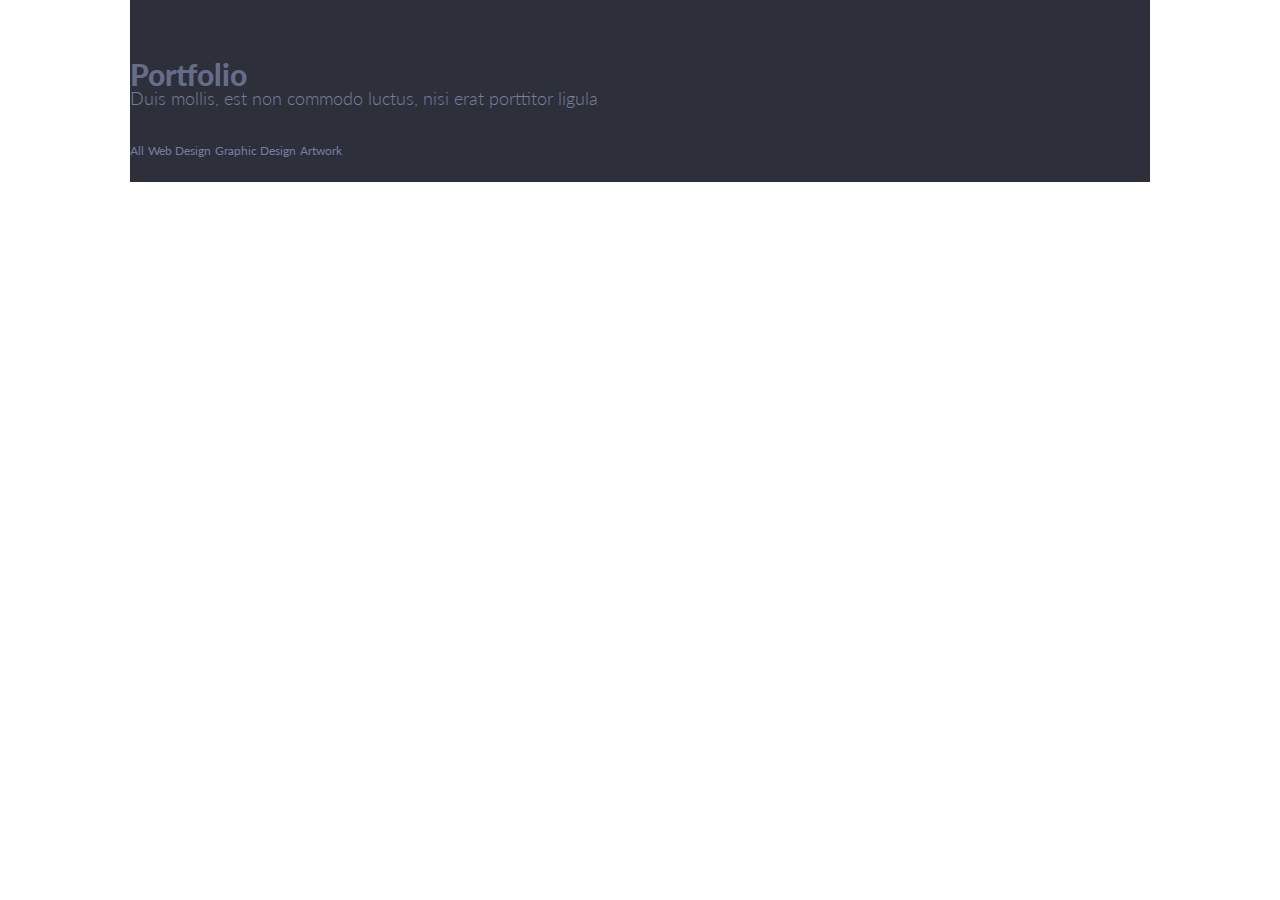
==== singolo2.html @ 3a01c1ca "init: start singolo2-task" ====
<!DOCTYPE html>
<html lang="en">
<head>
    <meta charset="UTF-8">
    <meta name="viewport" content="width=device-width, initial-scale=1.0">
    <link href="https://fonts.googleapis.com/css?family=Lato:300,400,700,900&display=swap" rel="stylesheet">
    <link rel="stylesheet" href="singolo2.css">
    <title>Singolo2</title>
</head>
<body>
    <header class="container">
        <h1>Portfolio</h1>
        <p>Duis mollis, est non commodo luctus, nisi erat porttitor ligula</p>
        <nav>
            
                <li>All</li>
                <li>Web Design</li>
                <li>Graphic Design</li>
                <li>Artwork</li>
            
        </nav>
    </header>
    <section></section>
    <section></section>
    
</body>
</html>
---- singolo2.css ----
*{
    padding: 0;
    margin: 0;
    box-sizing: border-box;
}

header {
    background-color: #2d303a;
    padding: 65px 0 20px 0;
}
h1 {
    font-size: 30px;
    line-height: 18px;
    color: #666d89;
    font-family: "Lato";
    font-weight: 900;
    text-align: left;
}

header p {
    width: 940px;
    height: 57px;
    font-size: 18px;
    line-height: 30px;
    color: #767e9e;
    font-family: "Lato";
    font-weight: 300;
    text-align: left;
}

header li {
    list-style: none;
    display: inline-block;
    text-align: justify;
    font-size: 12px;
    line-height: 22px;
    color: #767e9e;
    font-family: "Lato";
    font-weight: 400;
    text-align: left;
    /*width: 57px;
    height: 22px;
    border-radius: 5px;
    background-color: #0f0f0f;
    border: 1px solid #666d89;*/
    }

    .container {
        width: 1020px;
        margin: 0 auto;

    }
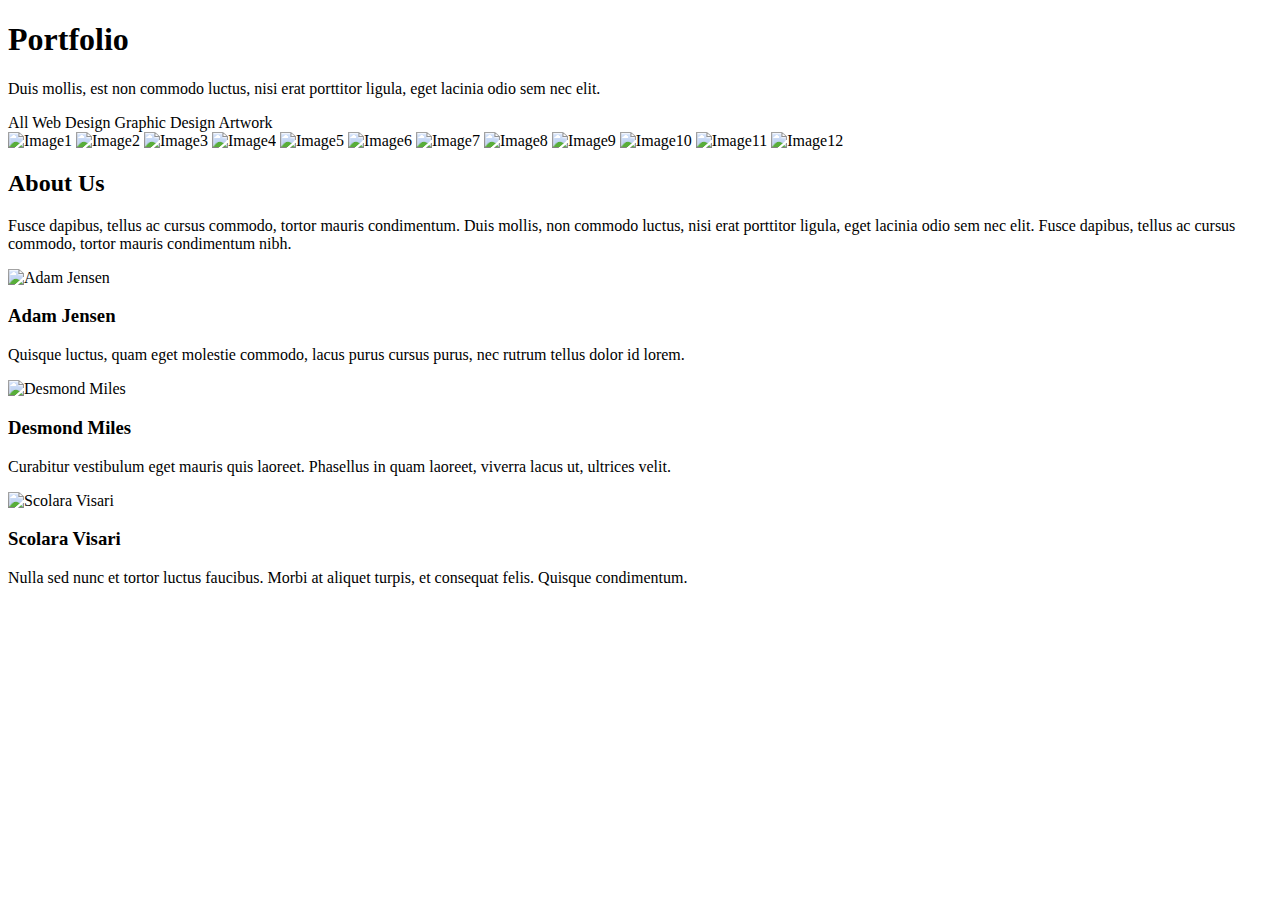
==== commit 1b6c4b71: "feat: add html-file with singolo2 task" ====
--- a/singolo2.html
+++ b/singolo2.html
@@ -5,22 +5,87 @@
     <meta name="viewport" content="width=device-width, initial-scale=1.0">
     <link href="https://fonts.googleapis.com/css?family=Lato:300,400,700,900&display=swap" rel="stylesheet">
     <link rel="stylesheet" href="singolo2.css">
+    <link rel="stylesheet" href="css/all.min.css">
     <title>Singolo2</title>
 </head>
 <body>
-    <header class="container">
-        <h1>Portfolio</h1>
-        <p>Duis mollis, est non commodo luctus, nisi erat porttitor ligula</p>
-        <nav>
+    <section class="container">
+        <div class="portfolio wrapper">
+            <h1>Portfolio</h1>
+            <p>Duis mollis, est non commodo luctus, nisi erat porttitor ligula, eget lacinia odio sem nec elit.</p>
+            <nav>
+                
+                    <a>All</a>
+                    <a>Web Design</a>
+                    <a>Graphic Design</a>
+                    <a>Artwork</a>
+                
+            </nav>
+            <div class="images">
+                <img src="assets/Image1.png" alt="Image1">
+                <img src="assets/Image2.png" alt="Image2">
+                <img src="assets/Image3.png" alt="Image3">
+                <img src="assets/Image4.png" alt="Image4">
+                <img src="assets/Image5.png" alt="Image5">
+                <img src="assets/Image6.png" alt="Image6">
+                <img src="assets/Image7.png" alt="Image7">
+                <img src="assets/Image8.png" alt="Image8">
+                <img src="assets/Image9.png" alt="Image9">
+                <img src="assets/Image10.png" alt="Image10">
+                <img src="assets/Image11.png" alt="Image11">
+                <img src="assets/Image12.png" alt="Image12">
+       
+            </div>
+        </div>
+    </section>
+
+
+    <section class="container1">
+        <div class="about wrapper">
+            <h2>About Us</h2>
+            <p>Fusce dapibus, tellus ac cursus commodo, tortor mauris condimentum. Duis mollis, non commodo luctus, nisi erat porttitor ligula, eget lacinia odio sem nec elit. Fusce dapibus, tellus ac cursus commodo, tortor mauris condimentum nibh.</p>
             
-                <li>All</li>
-                <li>Web Design</li>
-                <li>Graphic Design</li>
-                <li>Artwork</li>
-            
-        </nav>
-    </header>
-    <section></section>
+            <div class="photos">
+                <div class="sectionfirst">
+                    <img src="assets/photo1.png" alt="Adam Jensen">
+                    <h3>Adam Jensen</h3>
+                    <p>Quisque luctus, quam eget molestie commodo, lacus purus cursus purus, nec rutrum tellus dolor id lorem.</p>
+                    <div class="icons">
+                        <i class="fab fa-facebook-f"></i>
+                        <i class="fab fa-twitter"></i>
+                        <i class="fab fa-twitter"></i>
+                        <i class="fab fa-linkedin-in"></i>
+                    </div>
+                </div>
+
+                <div class="sectionsecond">
+                    <img src="assets/photo2.png" alt="Desmond Miles">
+                    <h3>Desmond Miles</h3>
+                    <p>Curabitur vestibulum eget mauris quis laoreet. Phasellus in quam laoreet, viverra lacus ut, ultrices velit.</p>
+                    <div class="icons">
+                        <i class="fab fa-facebook-f"></i>
+                        <i class="fab fa-twitter"></i>
+                        <i class="fab fa-twitter"></i>
+                        <i class="fab fa-linkedin-in"></i>
+                    </div>
+                </div>
+
+                <div class="sectionthird">
+                    <img src="assets/photo3.png" alt="Scolara Visari">
+                    <h3>Scolara Visari</h3>
+                    <p>Nulla sed nunc et tortor luctus faucibus. Morbi at aliquet turpis, et consequat felis. Quisque condimentum.</p>
+                    <div class="icons">
+                        <i class="fab fa-facebook-f"></i>
+                        <i class="fab fa-twitter"></i>
+                        <i class="fab fa-twitter"></i>
+                        <i class="fab fa-linkedin-in"></i>
+                    </div>
+                </div>
+            </div>
+
+        </div>
+
+    </section>
     <section></section>
     
 </body>
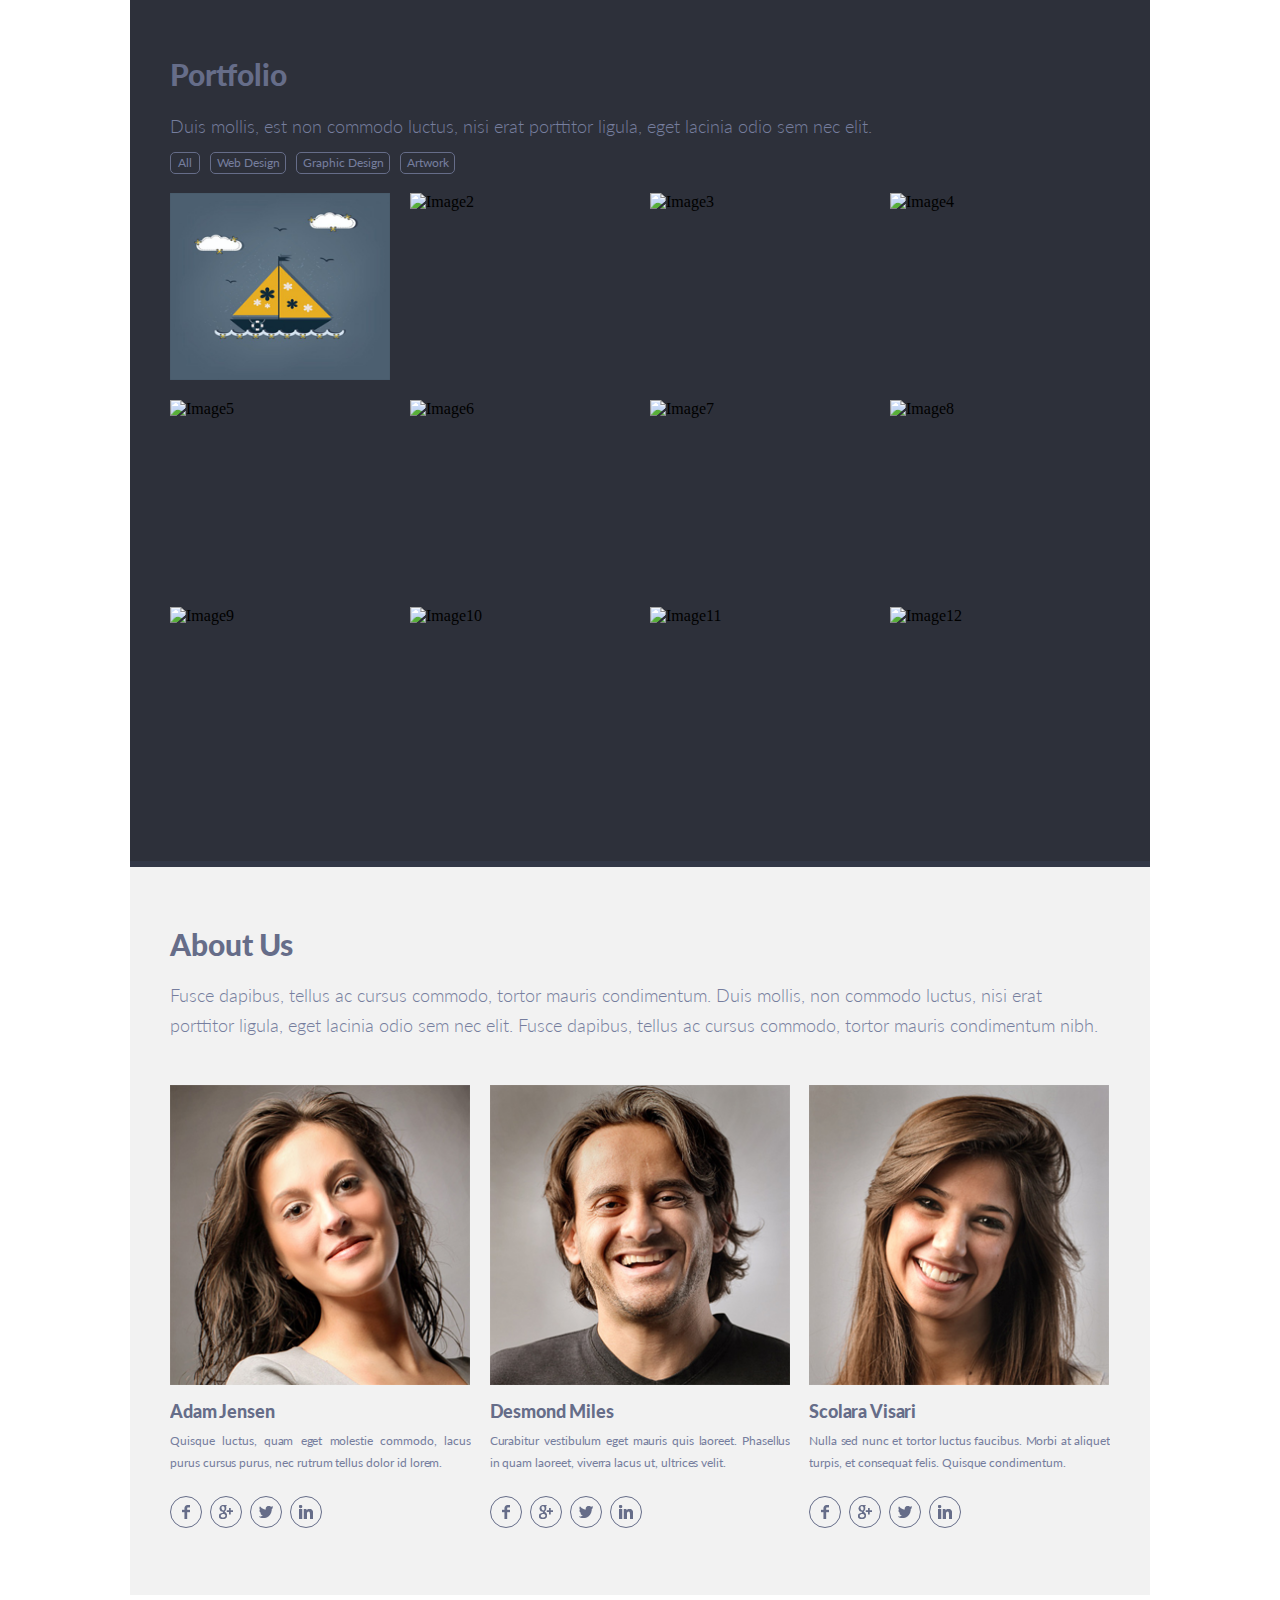
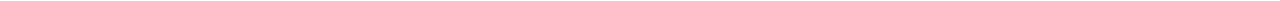
==== commit e003fb02: "fix: adjust social links" ====
--- a/singolo2.html
+++ b/singolo2.html
@@ -51,10 +51,12 @@
                     <h3>Adam Jensen</h3>
                     <p>Quisque luctus, quam eget molestie commodo, lacus purus cursus purus, nec rutrum tellus dolor id lorem.</p>
                     <div class="icons">
-                        <i class="fab fa-facebook-f"></i>
-                        <i class="fab fa-twitter"></i>
-                        <i class="fab fa-twitter"></i>
-                        <i class="fab fa-linkedin-in"></i>
+                        
+                        <div class="social facebook"><a href="#"></a></div>
+                        <div class="social google"><a href="#"></a></div>
+                        <div class="social twitter"><a href="#"></a></div>
+                        <div class="social linkedin"><a href="#"></a></div>
+                        
                     </div>
                 </div>
 
@@ -62,11 +64,12 @@
                     <img src="assets/photo2.png" alt="Desmond Miles">
                     <h3>Desmond Miles</h3>
                     <p>Curabitur vestibulum eget mauris quis laoreet. Phasellus in quam laoreet, viverra lacus ut, ultrices velit.</p>
-                    <div class="icons">
-                        <i class="fab fa-facebook-f"></i>
-                        <i class="fab fa-twitter"></i>
-                        <i class="fab fa-twitter"></i>
-                        <i class="fab fa-linkedin-in"></i>
+                    <div class="icons">                        
+                        <div class="social facebook"><a href="#"></a></div>
+                        <div class="social google"><a href="#"></a></div>
+                        <div class="social twitter"><a href="#"></a></div>
+                        <div class="social linkedin"><a href="#"></a></div>
+                        
                     </div>
                 </div>
 
@@ -75,10 +78,12 @@
                     <h3>Scolara Visari</h3>
                     <p>Nulla sed nunc et tortor luctus faucibus. Morbi at aliquet turpis, et consequat felis. Quisque condimentum.</p>
                     <div class="icons">
-                        <i class="fab fa-facebook-f"></i>
-                        <i class="fab fa-twitter"></i>
-                        <i class="fab fa-twitter"></i>
-                        <i class="fab fa-linkedin-in"></i>
+                        
+                        <div class="social facebook"><a href="#"></a></div>
+                        <div class="social google"><a href="#"></a></div>
+                        <div class="social twitter"><a href="#"></a></div>
+                        <div class="social linkedin"><a href="#"></a></div>
+                        
                     </div>
                 </div>
             </div>
--- a/singolo2.css
+++ b/singolo2.css
@@ -0,0 +1,214 @@
+*{
+    padding: 0;
+    margin: 0;
+    box-sizing: border-box;
+}
+
+
+h1 {
+    font-size: 30px;
+    line-height: 18px;
+    color: #666d89;
+    font-family: "Lato";
+    font-weight: 900;
+    text-align: left;
+    padding: 65px 0 28px 0;
+}
+
+.portfolio p {
+    width: 940px;
+    font-size: 18px;
+    line-height: 30px;
+    color: #767e9e;
+    font-family: "Lato";
+    font-weight: 300;
+    text-align: left;
+    padding-bottom: 11px;
+    overflow: hidden;
+    
+}
+
+.portfolio a {
+    text-align: justify;
+    font-size: 12px;
+    line-height: 22px;
+    color: #767e9e;
+    font-family: "Lato";
+    font-weight: 400;
+    text-align: left;
+    width: 57px;
+    height: 22px;
+    border-radius: 5px;
+    background-color: #2d303a;
+    border: 1px solid #666d89;
+    padding: 2px 5px 3px 6px;
+    margin-right: 6px;
+    text-align: center;
+    cursor: pointer;
+
+}
+.portfolio a:first-child{
+    padding: 2px 7px 3px 7px;
+
+}
+
+
+.portfolio a:hover {
+    color: white;
+    border-color: white;
+}
+.portfolio nav {
+padding-bottom: 19px;
+}
+
+.container {
+    width: 1020px;
+    height: 867px;
+    margin: 0 auto;
+    background-color: #2d303a;
+    border-bottom: 6px solid #323746;
+       
+}
+   
+.wrapper {
+    width: 940px;
+    margin: 0 auto;
+}
+
+.images {
+    max-height: 605px;
+    display: flex;
+    justify-content: space-between;
+    align-items: center;         
+    flex-wrap: wrap;
+    overflow: hidden;
+    
+}
+
+.images img {        
+    width: 220px;
+    height: 187px;
+    margin-bottom: 20px;
+}
+
+
+
+.container1{
+    width: 1020px;
+    height: 734px;
+    background-color: #f2f2f2;
+    margin: 0 auto;
+    border-bottom: 6px solid #ffffff;
+}
+
+
+.about h2 {
+    font-size: 30px;
+    line-height: 18px;
+    color: #666d89;
+    font-family: "Lato";
+    font-weight: 900;
+    text-align: left;
+    padding-top: 68px;
+    letter-spacing: -0.004em;
+    
+}
+.about p {
+    font-size: 18px;
+    line-height: 30px;
+    color: #767e9e;
+    font-family: "Lato";
+    font-weight: 300;
+    text-align: left;
+    padding-top: 27px;
+    overflow: hidden;
+}
+
+.photos img {
+    width: 300px;
+    height: 300px;
+}
+
+.photos {
+    display: flex;
+    flex-wrap: wrap;
+    justify-content: space-between;
+    align-items:center;
+    max-width: 100%;
+}
+
+.sectionfirst, .sectionsecond, .sectionthird {
+    max-width: 32%;
+    margin-top: 45px;
+   
+}
+
+
+.photos h3{
+    font-size: 18px;
+    line-height: 18px;
+    color: #666d89;
+    font-family: "Lato";
+    font-weight: 900;
+    text-align: left;
+    padding-top: 13px;
+    letter-spacing: -0.008em;
+    overflow: hidden;
+}
+.photos p{
+    font-size: 12px;
+    line-height: 22px;
+    color: #767e9e;
+    font-family: "Lato";
+    font-weight: 400;
+    text-align: left;
+    padding-top: 10px;
+    padding-bottom: 20px;
+    overflow: hidden;
+    letter-spacing: -0.05px;
+    text-align: justify;
+}
+
+
+.icons a{    
+    cursor: pointer;   
+}
+
+.icons {
+    display: flex;
+}
+
+.social{
+    width: 32px;
+    height: 32px;
+    border-radius: 16px;
+    border: 1px solid #666d89;
+    margin: 2px 8px 2px 0;
+    color: #666d89;
+    text-align: center;
+    padding-top: 8px;
+    display: flex;
+    
+}
+
+.social:hover {
+    width: 36px;
+    height: 36px;
+    border-radius: 50%;
+    background-color: white;
+}
+
+
+.facebook {
+    background: url(assets/facebook.png) no-repeat center;
+}
+ .google {
+    background: url(assets/google+.png) no-repeat center;
+}
+.twitter {
+    background: url(assets/twitter.png) no-repeat center;
+}
+.linkedin {
+    background: url(assets/linkedin.png) no-repeat center;
+}
+ --- a/css/all.min.css
+++ b/css/all.min.css
@@ -0,0 +1,5 @@
+/*!
+ * Font Awesome Free 5.11.2 by @fontawesome - https://fontawesome.com
+ * License - https://fontawesome.com/license/free (Icons: CC BY 4.0, Fonts: SIL OFL 1.1, Code: MIT License)
+ */
+.fa,.fab,.fad,.fal,.far,.fas{-moz-osx-font-smoothing:grayscale;-webkit-font-smoothing:antialiased;display:inline-block;font-style:normal;font-variant:normal;text-rendering:auto;line-height:1}.fa-lg{font-size:1.33333em;line-height:.75em;vertical-align:-.0667em}.fa-xs{font-size:.75em}.fa-sm{font-size:.875em}.fa-1x{font-size:1em}.fa-2x{font-size:2em}.fa-3x{font-size:3em}.fa-4x{font-size:4em}.fa-5x{font-size:5em}.fa-6x{font-size:6em}.fa-7x{font-size:7em}.fa-8x{font-size:8em}.fa-9x{font-size:9em}.fa-10x{font-size:10em}.fa-fw{text-align:center;width:1.25em}.fa-ul{list-style-type:none;margin-left:2.5em;padding-left:0}.fa-ul>li{position:relative}.fa-li{left:-2em;position:absolute;text-align:center;width:2em;line-height:inherit}.fa-border{border:.08em solid #eee;border-radius:.1em;padding:.2em .25em .15em}.fa-pull-left{float:left}.fa-pull-right{float:right}.fa.fa-pull-left,.fab.fa-pull-left,.fal.fa-pull-left,.far.fa-pull-left,.fas.fa-pull-left{margin-right:.3em}.fa.fa-pull-right,.fab.fa-pull-right,.fal.fa-pull-right,.far.fa-pull-right,.fas.fa-pull-right{margin-left:.3em}.fa-spin{-webkit-animation:fa-spin 2s linear infinite;animation:fa-spin 2s linear infinite}.fa-pulse{-webkit-animation:fa-spin 1s steps(8) infinite;animation:fa-spin 1s steps(8) infinite}@-webkit-keyframes fa-spin{0%{-webkit-transform:rotate(0deg);transform:rotate(0deg)}to{-webkit-transform:rotate(1turn);transform:rotate(1turn)}}@keyframes fa-spin{0%{-webkit-transform:rotate(0deg);transform:rotate(0deg)}to{-webkit-transform:rotate(1turn);transform:rotate(1turn)}}.fa-rotate-90{-ms-filter:"progid:DXImageTransform.Microsoft.BasicImage(rotation=1)";-webkit-transform:rotate(90deg);transform:rotate(90deg)}.fa-rotate-180{-ms-filter:"progid:DXImageTransform.Microsoft.BasicImage(rotation=2)";-webkit-transform:rotate(180deg);transform:rotate(180deg)}.fa-rotate-270{-ms-filter:"progid:DXImageTransform.Microsoft.BasicImage(rotation=3)";-webkit-transform:rotate(270deg);transform:rotate(270deg)}.fa-flip-horizontal{-ms-filter:"progid:DXImageTransform.Microsoft.BasicImage(rotation=0, mirror=1)";-webkit-transform:scaleX(-1);transform:scaleX(-1)}.fa-flip-vertical{-webkit-transform:scaleY(-1);transform:scaleY(-1)}.fa-flip-both,.fa-flip-horizontal.fa-flip-vertical,.fa-flip-vertical{-ms-filter:"progid:DXImageTransform.Microsoft.BasicImage(rotation=2, mirror=1)"}.fa-flip-both,.fa-flip-horizontal.fa-flip-vertical{-webkit-transform:scale(-1);transform:scale(-1)}:root .fa-flip-both,:root .fa-flip-horizontal,:root .fa-flip-vertical,:root .fa-rotate-90,:root .fa-rotate-180,:root .fa-rotate-270{-webkit-filter:none;filter:none}.fa-stack{display:inline-block;height:2em;line-height:2em;position:relative;vertical-align:middle;width:2.5em}.fa-stack-1x,.fa-stack-2x{left:0;position:absolute;text-align:center;width:100%}.fa-stack-1x{line-height:inherit}.fa-stack-2x{font-size:2em}.fa-inverse{color:#fff}.fa-500px:before{content:"\f26e"}.fa-accessible-icon:before{content:"\f368"}.fa-accusoft:before{content:"\f369"}.fa-acquisitions-incorporated:before{content:"\f6af"}.fa-ad:before{content:"\f641"}.fa-address-book:before{content:"\f2b9"}.fa-address-card:before{content:"\f2bb"}.fa-adjust:before{content:"\f042"}.fa-adn:before{content:"\f170"}.fa-adobe:before{content:"\f778"}.fa-adversal:before{content:"\f36a"}.fa-affiliatetheme:before{content:"\f36b"}.fa-air-freshener:before{content:"\f5d0"}.fa-airbnb:before{content:"\f834"}.fa-algolia:before{content:"\f36c"}.fa-align-center:before{content:"\f037"}.fa-align-justify:before{content:"\f039"}.fa-align-left:before{content:"\f036"}.fa-align-right:before{content:"\f038"}.fa-alipay:before{content:"\f642"}.fa-allergies:before{content:"\f461"}.fa-amazon:before{content:"\f270"}.fa-amazon-pay:before{content:"\f42c"}.fa-ambulance:before{content:"\f0f9"}.fa-american-sign-language-interpreting:before{content:"\f2a3"}.fa-amilia:before{content:"\f36d"}.fa-anchor:before{content:"\f13d"}.fa-android:before{content:"\f17b"}.fa-angellist:before{content:"\f209"}.fa-angle-double-down:before{content:"\f103"}.fa-angle-double-left:before{content:"\f100"}.fa-angle-double-right:before{content:"\f101"}.fa-angle-double-up:before{content:"\f102"}.fa-angle-down:before{content:"\f107"}.fa-angle-left:before{content:"\f104"}.fa-angle-right:before{content:"\f105"}.fa-angle-up:before{content:"\f106"}.fa-angry:before{content:"\f556"}.fa-angrycreative:before{content:"\f36e"}.fa-angular:before{content:"\f420"}.fa-ankh:before{content:"\f644"}.fa-app-store:before{content:"\f36f"}.fa-app-store-ios:before{content:"\f370"}.fa-apper:before{content:"\f371"}.fa-apple:before{content:"\f179"}.fa-apple-alt:before{content:"\f5d1"}.fa-apple-pay:before{content:"\f415"}.fa-archive:before{content:"\f187"}.fa-archway:before{content:"\f557"}.fa-arrow-alt-circle-down:before{content:"\f358"}.fa-arrow-alt-circle-left:before{content:"\f359"}.fa-arrow-alt-circle-right:before{content:"\f35a"}.fa-arrow-alt-circle-up:before{content:"\f35b"}.fa-arrow-circle-down:before{content:"\f0ab"}.fa-arrow-circle-left:before{content:"\f0a8"}.fa-arrow-circle-right:before{content:"\f0a9"}.fa-arrow-circle-up:before{content:"\f0aa"}.fa-arrow-down:before{content:"\f063"}.fa-arrow-left:before{content:"\f060"}.fa-arrow-right:before{content:"\f061"}.fa-arrow-up:before{content:"\f062"}.fa-arrows-alt:before{content:"\f0b2"}.fa-arrows-alt-h:before{content:"\f337"}.fa-arrows-alt-v:before{content:"\f338"}.fa-artstation:before{content:"\f77a"}.fa-assistive-listening-systems:before{content:"\f2a2"}.fa-asterisk:before{content:"\f069"}.fa-asymmetrik:before{content:"\f372"}.fa-at:before{content:"\f1fa"}.fa-atlas:before{content:"\f558"}.fa-atlassian:before{content:"\f77b"}.fa-atom:before{content:"\f5d2"}.fa-audible:before{content:"\f373"}.fa-audio-description:before{content:"\f29e"}.fa-autoprefixer:before{content:"\f41c"}.fa-avianex:before{content:"\f374"}.fa-aviato:before{content:"\f421"}.fa-award:before{content:"\f559"}.fa-aws:before{content:"\f375"}.fa-baby:before{content:"\f77c"}.fa-baby-carriage:before{content:"\f77d"}.fa-backspace:before{content:"\f55a"}.fa-backward:before{content:"\f04a"}.fa-bacon:before{content:"\f7e5"}.fa-balance-scale:before{content:"\f24e"}.fa-balance-scale-left:before{content:"\f515"}.fa-balance-scale-right:before{content:"\f516"}.fa-ban:before{content:"\f05e"}.fa-band-aid:before{content:"\f462"}.fa-bandcamp:before{content:"\f2d5"}.fa-barcode:before{content:"\f02a"}.fa-bars:before{content:"\f0c9"}.fa-baseball-ball:before{content:"\f433"}.fa-basketball-ball:before{content:"\f434"}.fa-bath:before{content:"\f2cd"}.fa-battery-empty:before{content:"\f244"}.fa-battery-full:before{content:"\f240"}.fa-battery-half:before{content:"\f242"}.fa-battery-quarter:before{content:"\f243"}.fa-battery-three-quarters:before{content:"\f241"}.fa-battle-net:before{content:"\f835"}.fa-bed:before{content:"\f236"}.fa-beer:before{content:"\f0fc"}.fa-behance:before{content:"\f1b4"}.fa-behance-square:before{content:"\f1b5"}.fa-bell:before{content:"\f0f3"}.fa-bell-slash:before{content:"\f1f6"}.fa-bezier-curve:before{content:"\f55b"}.fa-bible:before{content:"\f647"}.fa-bicycle:before{content:"\f206"}.fa-biking:before{content:"\f84a"}.fa-bimobject:before{content:"\f378"}.fa-binoculars:before{content:"\f1e5"}.fa-biohazard:before{content:"\f780"}.fa-birthday-cake:before{content:"\f1fd"}.fa-bitbucket:before{content:"\f171"}.fa-bitcoin:before{content:"\f379"}.fa-bity:before{content:"\f37a"}.fa-black-tie:before{content:"\f27e"}.fa-blackberry:before{content:"\f37b"}.fa-blender:before{content:"\f517"}.fa-blender-phone:before{content:"\f6b6"}.fa-blind:before{content:"\f29d"}.fa-blog:before{content:"\f781"}.fa-blogger:before{content:"\f37c"}.fa-blogger-b:before{content:"\f37d"}.fa-bluetooth:before{content:"\f293"}.fa-bluetooth-b:before{content:"\f294"}.fa-bold:before{content:"\f032"}.fa-bolt:before{content:"\f0e7"}.fa-bomb:before{content:"\f1e2"}.fa-bone:before{content:"\f5d7"}.fa-bong:before{content:"\f55c"}.fa-book:before{content:"\f02d"}.fa-book-dead:before{content:"\f6b7"}.fa-book-medical:before{content:"\f7e6"}.fa-book-open:before{content:"\f518"}.fa-book-reader:before{content:"\f5da"}.fa-bookmark:before{content:"\f02e"}.fa-bootstrap:before{content:"\f836"}.fa-border-all:before{content:"\f84c"}.fa-border-none:before{content:"\f850"}.fa-border-style:before{content:"\f853"}.fa-bowling-ball:before{content:"\f436"}.fa-box:before{content:"\f466"}.fa-box-open:before{content:"\f49e"}.fa-boxes:before{content:"\f468"}.fa-braille:before{content:"\f2a1"}.fa-brain:before{content:"\f5dc"}.fa-bread-slice:before{content:"\f7ec"}.fa-briefcase:before{content:"\f0b1"}.fa-briefcase-medical:before{content:"\f469"}.fa-broadcast-tower:before{content:"\f519"}.fa-broom:before{content:"\f51a"}.fa-brush:before{content:"\f55d"}.fa-btc:before{content:"\f15a"}.fa-buffer:before{content:"\f837"}.fa-bug:before{content:"\f188"}.fa-building:before{content:"\f1ad"}.fa-bullhorn:before{content:"\f0a1"}.fa-bullseye:before{content:"\f140"}.fa-burn:before{content:"\f46a"}.fa-buromobelexperte:before{content:"\f37f"}.fa-bus:before{content:"\f207"}.fa-bus-alt:before{content:"\f55e"}.fa-business-time:before{content:"\f64a"}.fa-buy-n-large:before{content:"\f8a6"}.fa-buysellads:before{content:"\f20d"}.fa-calculator:before{content:"\f1ec"}.fa-calendar:before{content:"\f133"}.fa-calendar-alt:before{content:"\f073"}.fa-calendar-check:before{content:"\f274"}.fa-calendar-day:before{content:"\f783"}.fa-calendar-minus:before{content:"\f272"}.fa-calendar-plus:before{content:"\f271"}.fa-calendar-times:before{content:"\f273"}.fa-calendar-week:before{content:"\f784"}.fa-camera:before{content:"\f030"}.fa-camera-retro:before{content:"\f083"}.fa-campground:before{content:"\f6bb"}.fa-canadian-maple-leaf:before{content:"\f785"}.fa-candy-cane:before{content:"\f786"}.fa-cannabis:before{content:"\f55f"}.fa-capsules:before{content:"\f46b"}.fa-car:before{content:"\f1b9"}.fa-car-alt:before{content:"\f5de"}.fa-car-battery:before{content:"\f5df"}.fa-car-crash:before{content:"\f5e1"}.fa-car-side:before{content:"\f5e4"}.fa-caret-down:before{content:"\f0d7"}.fa-caret-left:before{content:"\f0d9"}.fa-caret-right:before{content:"\f0da"}.fa-caret-square-down:before{content:"\f150"}.fa-caret-square-left:before{content:"\f191"}.fa-caret-square-right:before{content:"\f152"}.fa-caret-square-up:before{content:"\f151"}.fa-caret-up:before{content:"\f0d8"}.fa-carrot:before{content:"\f787"}.fa-cart-arrow-down:before{content:"\f218"}.fa-cart-plus:before{content:"\f217"}.fa-cash-register:before{content:"\f788"}.fa-cat:before{content:"\f6be"}.fa-cc-amazon-pay:before{content:"\f42d"}.fa-cc-amex:before{content:"\f1f3"}.fa-cc-apple-pay:before{content:"\f416"}.fa-cc-diners-club:before{content:"\f24c"}.fa-cc-discover:before{content:"\f1f2"}.fa-cc-jcb:before{content:"\f24b"}.fa-cc-mastercard:before{content:"\f1f1"}.fa-cc-paypal:before{content:"\f1f4"}.fa-cc-stripe:before{content:"\f1f5"}.fa-cc-visa:before{content:"\f1f0"}.fa-centercode:before{content:"\f380"}.fa-centos:before{content:"\f789"}.fa-certificate:before{content:"\f0a3"}.fa-chair:before{content:"\f6c0"}.fa-chalkboard:before{content:"\f51b"}.fa-chalkboard-teacher:before{content:"\f51c"}.fa-charging-station:before{content:"\f5e7"}.fa-chart-area:before{content:"\f1fe"}.fa-chart-bar:before{content:"\f080"}.fa-chart-line:before{content:"\f201"}.fa-chart-pie:before{content:"\f200"}.fa-check:before{content:"\f00c"}.fa-check-circle:before{content:"\f058"}.fa-check-double:before{content:"\f560"}.fa-check-square:before{content:"\f14a"}.fa-cheese:before{content:"\f7ef"}.fa-chess:before{content:"\f439"}.fa-chess-bishop:before{content:"\f43a"}.fa-chess-board:before{content:"\f43c"}.fa-chess-king:before{content:"\f43f"}.fa-chess-knight:before{content:"\f441"}.fa-chess-pawn:before{content:"\f443"}.fa-chess-queen:before{content:"\f445"}.fa-chess-rook:before{content:"\f447"}.fa-chevron-circle-down:before{content:"\f13a"}.fa-chevron-circle-left:before{content:"\f137"}.fa-chevron-circle-right:before{content:"\f138"}.fa-chevron-circle-up:before{content:"\f139"}.fa-chevron-down:before{content:"\f078"}.fa-chevron-left:before{content:"\f053"}.fa-chevron-right:before{content:"\f054"}.fa-chevron-up:before{content:"\f077"}.fa-child:before{content:"\f1ae"}.fa-chrome:before{content:"\f268"}.fa-chromecast:before{content:"\f838"}.fa-church:before{content:"\f51d"}.fa-circle:before{content:"\f111"}.fa-circle-notch:before{content:"\f1ce"}.fa-city:before{content:"\f64f"}.fa-clinic-medical:before{content:"\f7f2"}.fa-clipboard:before{content:"\f328"}.fa-clipboard-check:before{content:"\f46c"}.fa-clipboard-list:before{content:"\f46d"}.fa-clock:before{content:"\f017"}.fa-clone:before{content:"\f24d"}.fa-closed-captioning:before{content:"\f20a"}.fa-cloud:before{content:"\f0c2"}.fa-cloud-download-alt:before{content:"\f381"}.fa-cloud-meatball:before{content:"\f73b"}.fa-cloud-moon:before{content:"\f6c3"}.fa-cloud-moon-rain:before{content:"\f73c"}.fa-cloud-rain:before{content:"\f73d"}.fa-cloud-showers-heavy:before{content:"\f740"}.fa-cloud-sun:before{content:"\f6c4"}.fa-cloud-sun-rain:before{content:"\f743"}.fa-cloud-upload-alt:before{content:"\f382"}.fa-cloudscale:before{content:"\f383"}.fa-cloudsmith:before{content:"\f384"}.fa-cloudversify:before{content:"\f385"}.fa-cocktail:before{content:"\f561"}.fa-code:before{content:"\f121"}.fa-code-branch:before{content:"\f126"}.fa-codepen:before{content:"\f1cb"}.fa-codiepie:before{content:"\f284"}.fa-coffee:before{content:"\f0f4"}.fa-cog:before{content:"\f013"}.fa-cogs:before{content:"\f085"}.fa-coins:before{content:"\f51e"}.fa-columns:before{content:"\f0db"}.fa-comment:before{content:"\f075"}.fa-comment-alt:before{content:"\f27a"}.fa-comment-dollar:before{content:"\f651"}.fa-comment-dots:before{content:"\f4ad"}.fa-comment-medical:before{content:"\f7f5"}.fa-comment-slash:before{content:"\f4b3"}.fa-comments:before{content:"\f086"}.fa-comments-dollar:before{content:"\f653"}.fa-compact-disc:before{content:"\f51f"}.fa-compass:before{content:"\f14e"}.fa-compress:before{content:"\f066"}.fa-compress-arrows-alt:before{content:"\f78c"}.fa-concierge-bell:before{content:"\f562"}.fa-confluence:before{content:"\f78d"}.fa-connectdevelop:before{content:"\f20e"}.fa-contao:before{content:"\f26d"}.fa-cookie:before{content:"\f563"}.fa-cookie-bite:before{content:"\f564"}.fa-copy:before{content:"\f0c5"}.fa-copyright:before{content:"\f1f9"}.fa-cotton-bureau:before{content:"\f89e"}.fa-couch:before{content:"\f4b8"}.fa-cpanel:before{content:"\f388"}.fa-creative-commons:before{content:"\f25e"}.fa-creative-commons-by:before{content:"\f4e7"}.fa-creative-commons-nc:before{content:"\f4e8"}.fa-creative-commons-nc-eu:before{content:"\f4e9"}.fa-creative-commons-nc-jp:before{content:"\f4ea"}.fa-creative-commons-nd:before{content:"\f4eb"}.fa-creative-commons-pd:before{content:"\f4ec"}.fa-creative-commons-pd-alt:before{content:"\f4ed"}.fa-creative-commons-remix:before{content:"\f4ee"}.fa-creative-commons-sa:before{content:"\f4ef"}.fa-creative-commons-sampling:before{content:"\f4f0"}.fa-creative-commons-sampling-plus:before{content:"\f4f1"}.fa-creative-commons-share:before{content:"\f4f2"}.fa-creative-commons-zero:before{content:"\f4f3"}.fa-credit-card:before{content:"\f09d"}.fa-critical-role:before{content:"\f6c9"}.fa-crop:before{content:"\f125"}.fa-crop-alt:before{content:"\f565"}.fa-cross:before{content:"\f654"}.fa-crosshairs:before{content:"\f05b"}.fa-crow:before{content:"\f520"}.fa-crown:before{content:"\f521"}.fa-crutch:before{content:"\f7f7"}.fa-css3:before{content:"\f13c"}.fa-css3-alt:before{content:"\f38b"}.fa-cube:before{content:"\f1b2"}.fa-cubes:before{content:"\f1b3"}.fa-cut:before{content:"\f0c4"}.fa-cuttlefish:before{content:"\f38c"}.fa-d-and-d:before{content:"\f38d"}.fa-d-and-d-beyond:before{content:"\f6ca"}.fa-dashcube:before{content:"\f210"}.fa-database:before{content:"\f1c0"}.fa-deaf:before{content:"\f2a4"}.fa-delicious:before{content:"\f1a5"}.fa-democrat:before{content:"\f747"}.fa-deploydog:before{content:"\f38e"}.fa-deskpro:before{content:"\f38f"}.fa-desktop:before{content:"\f108"}.fa-dev:before{content:"\f6cc"}.fa-deviantart:before{content:"\f1bd"}.fa-dharmachakra:before{content:"\f655"}.fa-dhl:before{content:"\f790"}.fa-diagnoses:before{content:"\f470"}.fa-diaspora:before{content:"\f791"}.fa-dice:before{content:"\f522"}.fa-dice-d20:before{content:"\f6cf"}.fa-dice-d6:before{content:"\f6d1"}.fa-dice-five:before{content:"\f523"}.fa-dice-four:before{content:"\f524"}.fa-dice-one:before{content:"\f525"}.fa-dice-six:before{content:"\f526"}.fa-dice-three:before{content:"\f527"}.fa-dice-two:before{content:"\f528"}.fa-digg:before{content:"\f1a6"}.fa-digital-ocean:before{content:"\f391"}.fa-digital-tachograph:before{content:"\f566"}.fa-directions:before{content:"\f5eb"}.fa-discord:before{content:"\f392"}.fa-discourse:before{content:"\f393"}.fa-divide:before{content:"\f529"}.fa-dizzy:before{content:"\f567"}.fa-dna:before{content:"\f471"}.fa-dochub:before{content:"\f394"}.fa-docker:before{content:"\f395"}.fa-dog:before{content:"\f6d3"}.fa-dollar-sign:before{content:"\f155"}.fa-dolly:before{content:"\f472"}.fa-dolly-flatbed:before{content:"\f474"}.fa-donate:before{content:"\f4b9"}.fa-door-closed:before{content:"\f52a"}.fa-door-open:before{content:"\f52b"}.fa-dot-circle:before{content:"\f192"}.fa-dove:before{content:"\f4ba"}.fa-download:before{content:"\f019"}.fa-draft2digital:before{content:"\f396"}.fa-drafting-compass:before{content:"\f568"}.fa-dragon:before{content:"\f6d5"}.fa-draw-polygon:before{content:"\f5ee"}.fa-dribbble:before{content:"\f17d"}.fa-dribbble-square:before{content:"\f397"}.fa-dropbox:before{content:"\f16b"}.fa-drum:before{content:"\f569"}.fa-drum-steelpan:before{content:"\f56a"}.fa-drumstick-bite:before{content:"\f6d7"}.fa-drupal:before{content:"\f1a9"}.fa-dumbbell:before{content:"\f44b"}.fa-dumpster:before{content:"\f793"}.fa-dumpster-fire:before{content:"\f794"}.fa-dungeon:before{content:"\f6d9"}.fa-dyalog:before{content:"\f399"}.fa-earlybirds:before{content:"\f39a"}.fa-ebay:before{content:"\f4f4"}.fa-edge:before{content:"\f282"}.fa-edit:before{content:"\f044"}.fa-egg:before{content:"\f7fb"}.fa-eject:before{content:"\f052"}.fa-elementor:before{content:"\f430"}.fa-ellipsis-h:before{content:"\f141"}.fa-ellipsis-v:before{content:"\f142"}.fa-ello:before{content:"\f5f1"}.fa-ember:before{content:"\f423"}.fa-empire:before{content:"\f1d1"}.fa-envelope:before{content:"\f0e0"}.fa-envelope-open:before{content:"\f2b6"}.fa-envelope-open-text:before{content:"\f658"}.fa-envelope-square:before{content:"\f199"}.fa-envira:before{content:"\f299"}.fa-equals:before{content:"\f52c"}.fa-eraser:before{content:"\f12d"}.fa-erlang:before{content:"\f39d"}.fa-ethereum:before{content:"\f42e"}.fa-ethernet:before{content:"\f796"}.fa-etsy:before{content:"\f2d7"}.fa-euro-sign:before{content:"\f153"}.fa-evernote:before{content:"\f839"}.fa-exchange-alt:before{content:"\f362"}.fa-exclamation:before{content:"\f12a"}.fa-exclamation-circle:before{content:"\f06a"}.fa-exclamation-triangle:before{content:"\f071"}.fa-expand:before{content:"\f065"}.fa-expand-arrows-alt:before{content:"\f31e"}.fa-expeditedssl:before{content:"\f23e"}.fa-external-link-alt:before{content:"\f35d"}.fa-external-link-square-alt:before{content:"\f360"}.fa-eye:before{content:"\f06e"}.fa-eye-dropper:before{content:"\f1fb"}.fa-eye-slash:before{content:"\f070"}.fa-facebook:before{content:"\f09a"}.fa-facebook-f:before{content:"\f39e"}.fa-facebook-messenger:before{content:"\f39f"}.fa-facebook-square:before{content:"\f082"}.fa-fan:before{content:"\f863"}.fa-fantasy-flight-games:before{content:"\f6dc"}.fa-fast-backward:before{content:"\f049"}.fa-fast-forward:before{content:"\f050"}.fa-fax:before{content:"\f1ac"}.fa-feather:before{content:"\f52d"}.fa-feather-alt:before{content:"\f56b"}.fa-fedex:before{content:"\f797"}.fa-fedora:before{content:"\f798"}.fa-female:before{content:"\f182"}.fa-fighter-jet:before{content:"\f0fb"}.fa-figma:before{content:"\f799"}.fa-file:before{content:"\f15b"}.fa-file-alt:before{content:"\f15c"}.fa-file-archive:before{content:"\f1c6"}.fa-file-audio:before{content:"\f1c7"}.fa-file-code:before{content:"\f1c9"}.fa-file-contract:before{content:"\f56c"}.fa-file-csv:before{content:"\f6dd"}.fa-file-download:before{content:"\f56d"}.fa-file-excel:before{content:"\f1c3"}.fa-file-export:before{content:"\f56e"}.fa-file-image:before{content:"\f1c5"}.fa-file-import:before{content:"\f56f"}.fa-file-invoice:before{content:"\f570"}.fa-file-invoice-dollar:before{content:"\f571"}.fa-file-medical:before{content:"\f477"}.fa-file-medical-alt:before{content:"\f478"}.fa-file-pdf:before{content:"\f1c1"}.fa-file-powerpoint:before{content:"\f1c4"}.fa-file-prescription:before{content:"\f572"}.fa-file-signature:before{content:"\f573"}.fa-file-upload:before{content:"\f574"}.fa-file-video:before{content:"\f1c8"}.fa-file-word:before{content:"\f1c2"}.fa-fill:before{content:"\f575"}.fa-fill-drip:before{content:"\f576"}.fa-film:before{content:"\f008"}.fa-filter:before{content:"\f0b0"}.fa-fingerprint:before{content:"\f577"}.fa-fire:before{content:"\f06d"}.fa-fire-alt:before{content:"\f7e4"}.fa-fire-extinguisher:before{content:"\f134"}.fa-firefox:before{content:"\f269"}.fa-first-aid:before{content:"\f479"}.fa-first-order:before{content:"\f2b0"}.fa-first-order-alt:before{content:"\f50a"}.fa-firstdraft:before{content:"\f3a1"}.fa-fish:before{content:"\f578"}.fa-fist-raised:before{content:"\f6de"}.fa-flag:before{content:"\f024"}.fa-flag-checkered:before{content:"\f11e"}.fa-flag-usa:before{content:"\f74d"}.fa-flask:before{content:"\f0c3"}.fa-flickr:before{content:"\f16e"}.fa-flipboard:before{content:"\f44d"}.fa-flushed:before{content:"\f579"}.fa-fly:before{content:"\f417"}.fa-folder:before{content:"\f07b"}.fa-folder-minus:before{content:"\f65d"}.fa-folder-open:before{content:"\f07c"}.fa-folder-plus:before{content:"\f65e"}.fa-font:before{content:"\f031"}.fa-font-awesome:before{content:"\f2b4"}.fa-font-awesome-alt:before{content:"\f35c"}.fa-font-awesome-flag:before{content:"\f425"}.fa-font-awesome-logo-full:before{content:"\f4e6"}.fa-fonticons:before{content:"\f280"}.fa-fonticons-fi:before{content:"\f3a2"}.fa-football-ball:before{content:"\f44e"}.fa-fort-awesome:before{content:"\f286"}.fa-fort-awesome-alt:before{content:"\f3a3"}.fa-forumbee:before{content:"\f211"}.fa-forward:before{content:"\f04e"}.fa-foursquare:before{content:"\f180"}.fa-free-code-camp:before{content:"\f2c5"}.fa-freebsd:before{content:"\f3a4"}.fa-frog:before{content:"\f52e"}.fa-frown:before{content:"\f119"}.fa-frown-open:before{content:"\f57a"}.fa-fulcrum:before{content:"\f50b"}.fa-funnel-dollar:before{content:"\f662"}.fa-futbol:before{content:"\f1e3"}.fa-galactic-republic:before{content:"\f50c"}.fa-galactic-senate:before{content:"\f50d"}.fa-gamepad:before{content:"\f11b"}.fa-gas-pump:before{content:"\f52f"}.fa-gavel:before{content:"\f0e3"}.fa-gem:before{content:"\f3a5"}.fa-genderless:before{content:"\f22d"}.fa-get-pocket:before{content:"\f265"}.fa-gg:before{content:"\f260"}.fa-gg-circle:before{content:"\f261"}.fa-ghost:before{content:"\f6e2"}.fa-gift:before{content:"\f06b"}.fa-gifts:before{content:"\f79c"}.fa-git:before{content:"\f1d3"}.fa-git-alt:before{content:"\f841"}.fa-git-square:before{content:"\f1d2"}.fa-github:before{content:"\f09b"}.fa-github-alt:before{content:"\f113"}.fa-github-square:before{content:"\f092"}.fa-gitkraken:before{content:"\f3a6"}.fa-gitlab:before{content:"\f296"}.fa-gitter:before{content:"\f426"}.fa-glass-cheers:before{content:"\f79f"}.fa-glass-martini:before{content:"\f000"}.fa-glass-martini-alt:before{content:"\f57b"}.fa-glass-whiskey:before{content:"\f7a0"}.fa-glasses:before{content:"\f530"}.fa-glide:before{content:"\f2a5"}.fa-glide-g:before{content:"\f2a6"}.fa-globe:before{content:"\f0ac"}.fa-globe-africa:before{content:"\f57c"}.fa-globe-americas:before{content:"\f57d"}.fa-globe-asia:before{content:"\f57e"}.fa-globe-europe:before{content:"\f7a2"}.fa-gofore:before{content:"\f3a7"}.fa-golf-ball:before{content:"\f450"}.fa-goodreads:before{content:"\f3a8"}.fa-goodreads-g:before{content:"\f3a9"}.fa-google:before{content:"\f1a0"}.fa-google-drive:before{content:"\f3aa"}.fa-google-play:before{content:"\f3ab"}.fa-google-plus:before{content:"\f2b3"}.fa-google-plus-g:before{content:"\f0d5"}.fa-google-plus-square:before{content:"\f0d4"}.fa-google-wallet:before{content:"\f1ee"}.fa-gopuram:before{content:"\f664"}.fa-graduation-cap:before{content:"\f19d"}.fa-gratipay:before{content:"\f184"}.fa-grav:before{content:"\f2d6"}.fa-greater-than:before{content:"\f531"}.fa-greater-than-equal:before{content:"\f532"}.fa-grimace:before{content:"\f57f"}.fa-grin:before{content:"\f580"}.fa-grin-alt:before{content:"\f581"}.fa-grin-beam:before{content:"\f582"}.fa-grin-beam-sweat:before{content:"\f583"}.fa-grin-hearts:before{content:"\f584"}.fa-grin-squint:before{content:"\f585"}.fa-grin-squint-tears:before{content:"\f586"}.fa-grin-stars:before{content:"\f587"}.fa-grin-tears:before{content:"\f588"}.fa-grin-tongue:before{content:"\f589"}.fa-grin-tongue-squint:before{content:"\f58a"}.fa-grin-tongue-wink:before{content:"\f58b"}.fa-grin-wink:before{content:"\f58c"}.fa-grip-horizontal:before{content:"\f58d"}.fa-grip-lines:before{content:"\f7a4"}.fa-grip-lines-vertical:before{content:"\f7a5"}.fa-grip-vertical:before{content:"\f58e"}.fa-gripfire:before{content:"\f3ac"}.fa-grunt:before{content:"\f3ad"}.fa-guitar:before{content:"\f7a6"}.fa-gulp:before{content:"\f3ae"}.fa-h-square:before{content:"\f0fd"}.fa-hacker-news:before{content:"\f1d4"}.fa-hacker-news-square:before{content:"\f3af"}.fa-hackerrank:before{content:"\f5f7"}.fa-hamburger:before{content:"\f805"}.fa-hammer:before{content:"\f6e3"}.fa-hamsa:before{content:"\f665"}.fa-hand-holding:before{content:"\f4bd"}.fa-hand-holding-heart:before{content:"\f4be"}.fa-hand-holding-usd:before{content:"\f4c0"}.fa-hand-lizard:before{content:"\f258"}.fa-hand-middle-finger:before{content:"\f806"}.fa-hand-paper:before{content:"\f256"}.fa-hand-peace:before{content:"\f25b"}.fa-hand-point-down:before{content:"\f0a7"}.fa-hand-point-left:before{content:"\f0a5"}.fa-hand-point-right:before{content:"\f0a4"}.fa-hand-point-up:before{content:"\f0a6"}.fa-hand-pointer:before{content:"\f25a"}.fa-hand-rock:before{content:"\f255"}.fa-hand-scissors:before{content:"\f257"}.fa-hand-spock:before{content:"\f259"}.fa-hands:before{content:"\f4c2"}.fa-hands-helping:before{content:"\f4c4"}.fa-handshake:before{content:"\f2b5"}.fa-hanukiah:before{content:"\f6e6"}.fa-hard-hat:before{content:"\f807"}.fa-hashtag:before{content:"\f292"}.fa-hat-cowboy:before{content:"\f8c0"}.fa-hat-cowboy-side:before{content:"\f8c1"}.fa-hat-wizard:before{content:"\f6e8"}.fa-haykal:before{content:"\f666"}.fa-hdd:before{content:"\f0a0"}.fa-heading:before{content:"\f1dc"}.fa-headphones:before{content:"\f025"}.fa-headphones-alt:before{content:"\f58f"}.fa-headset:before{content:"\f590"}.fa-heart:before{content:"\f004"}.fa-heart-broken:before{content:"\f7a9"}.fa-heartbeat:before{content:"\f21e"}.fa-helicopter:before{content:"\f533"}.fa-highlighter:before{content:"\f591"}.fa-hiking:before{content:"\f6ec"}.fa-hippo:before{content:"\f6ed"}.fa-hips:before{content:"\f452"}.fa-hire-a-helper:before{content:"\f3b0"}.fa-history:before{content:"\f1da"}.fa-hockey-puck:before{content:"\f453"}.fa-holly-berry:before{content:"\f7aa"}.fa-home:before{content:"\f015"}.fa-hooli:before{content:"\f427"}.fa-hornbill:before{content:"\f592"}.fa-horse:before{content:"\f6f0"}.fa-horse-head:before{content:"\f7ab"}.fa-hospital:before{content:"\f0f8"}.fa-hospital-alt:before{content:"\f47d"}.fa-hospital-symbol:before{content:"\f47e"}.fa-hot-tub:before{content:"\f593"}.fa-hotdog:before{content:"\f80f"}.fa-hotel:before{content:"\f594"}.fa-hotjar:before{content:"\f3b1"}.fa-hourglass:before{content:"\f254"}.fa-hourglass-end:before{content:"\f253"}.fa-hourglass-half:before{content:"\f252"}.fa-hourglass-start:before{content:"\f251"}.fa-house-damage:before{content:"\f6f1"}.fa-houzz:before{content:"\f27c"}.fa-hryvnia:before{content:"\f6f2"}.fa-html5:before{content:"\f13b"}.fa-hubspot:before{content:"\f3b2"}.fa-i-cursor:before{content:"\f246"}.fa-ice-cream:before{content:"\f810"}.fa-icicles:before{content:"\f7ad"}.fa-icons:before{content:"\f86d"}.fa-id-badge:before{content:"\f2c1"}.fa-id-card:before{content:"\f2c2"}.fa-id-card-alt:before{content:"\f47f"}.fa-igloo:before{content:"\f7ae"}.fa-image:before{content:"\f03e"}.fa-images:before{content:"\f302"}.fa-imdb:before{content:"\f2d8"}.fa-inbox:before{content:"\f01c"}.fa-indent:before{content:"\f03c"}.fa-industry:before{content:"\f275"}.fa-infinity:before{content:"\f534"}.fa-info:before{content:"\f129"}.fa-info-circle:before{content:"\f05a"}.fa-instagram:before{content:"\f16d"}.fa-intercom:before{content:"\f7af"}.fa-internet-explorer:before{content:"\f26b"}.fa-invision:before{content:"\f7b0"}.fa-ioxhost:before{content:"\f208"}.fa-italic:before{content:"\f033"}.fa-itch-io:before{content:"\f83a"}.fa-itunes:before{content:"\f3b4"}.fa-itunes-note:before{content:"\f3b5"}.fa-java:before{content:"\f4e4"}.fa-jedi:before{content:"\f669"}.fa-jedi-order:before{content:"\f50e"}.fa-jenkins:before{content:"\f3b6"}.fa-jira:before{content:"\f7b1"}.fa-joget:before{content:"\f3b7"}.fa-joint:before{content:"\f595"}.fa-joomla:before{content:"\f1aa"}.fa-journal-whills:before{content:"\f66a"}.fa-js:before{content:"\f3b8"}.fa-js-square:before{content:"\f3b9"}.fa-jsfiddle:before{content:"\f1cc"}.fa-kaaba:before{content:"\f66b"}.fa-kaggle:before{content:"\f5fa"}.fa-key:before{content:"\f084"}.fa-keybase:before{content:"\f4f5"}.fa-keyboard:before{content:"\f11c"}.fa-keycdn:before{content:"\f3ba"}.fa-khanda:before{content:"\f66d"}.fa-kickstarter:before{content:"\f3bb"}.fa-kickstarter-k:before{content:"\f3bc"}.fa-kiss:before{content:"\f596"}.fa-kiss-beam:before{content:"\f597"}.fa-kiss-wink-heart:before{content:"\f598"}.fa-kiwi-bird:before{content:"\f535"}.fa-korvue:before{content:"\f42f"}.fa-landmark:before{content:"\f66f"}.fa-language:before{content:"\f1ab"}.fa-laptop:before{content:"\f109"}.fa-laptop-code:before{content:"\f5fc"}.fa-laptop-medical:before{content:"\f812"}.fa-laravel:before{content:"\f3bd"}.fa-lastfm:before{content:"\f202"}.fa-lastfm-square:before{content:"\f203"}.fa-laugh:before{content:"\f599"}.fa-laugh-beam:before{content:"\f59a"}.fa-laugh-squint:before{content:"\f59b"}.fa-laugh-wink:before{content:"\f59c"}.fa-layer-group:before{content:"\f5fd"}.fa-leaf:before{content:"\f06c"}.fa-leanpub:before{content:"\f212"}.fa-lemon:before{content:"\f094"}.fa-less:before{content:"\f41d"}.fa-less-than:before{content:"\f536"}.fa-less-than-equal:before{content:"\f537"}.fa-level-down-alt:before{content:"\f3be"}.fa-level-up-alt:before{content:"\f3bf"}.fa-life-ring:before{content:"\f1cd"}.fa-lightbulb:before{content:"\f0eb"}.fa-line:before{content:"\f3c0"}.fa-link:before{content:"\f0c1"}.fa-linkedin:before{content:"\f08c"}.fa-linkedin-in:before{content:"\f0e1"}.fa-linode:before{content:"\f2b8"}.fa-linux:before{content:"\f17c"}.fa-lira-sign:before{content:"\f195"}.fa-list:before{content:"\f03a"}.fa-list-alt:before{content:"\f022"}.fa-list-ol:before{content:"\f0cb"}.fa-list-ul:before{content:"\f0ca"}.fa-location-arrow:before{content:"\f124"}.fa-lock:before{content:"\f023"}.fa-lock-open:before{content:"\f3c1"}.fa-long-arrow-alt-down:before{content:"\f309"}.fa-long-arrow-alt-left:before{content:"\f30a"}.fa-long-arrow-alt-right:before{content:"\f30b"}.fa-long-arrow-alt-up:before{content:"\f30c"}.fa-low-vision:before{content:"\f2a8"}.fa-luggage-cart:before{content:"\f59d"}.fa-lyft:before{content:"\f3c3"}.fa-magento:before{content:"\f3c4"}.fa-magic:before{content:"\f0d0"}.fa-magnet:before{content:"\f076"}.fa-mail-bulk:before{content:"\f674"}.fa-mailchimp:before{content:"\f59e"}.fa-male:before{content:"\f183"}.fa-mandalorian:before{content:"\f50f"}.fa-map:before{content:"\f279"}.fa-map-marked:before{content:"\f59f"}.fa-map-marked-alt:before{content:"\f5a0"}.fa-map-marker:before{content:"\f041"}.fa-map-marker-alt:before{content:"\f3c5"}.fa-map-pin:before{content:"\f276"}.fa-map-signs:before{content:"\f277"}.fa-markdown:before{content:"\f60f"}.fa-marker:before{content:"\f5a1"}.fa-mars:before{content:"\f222"}.fa-mars-double:before{content:"\f227"}.fa-mars-stroke:before{content:"\f229"}.fa-mars-stroke-h:before{content:"\f22b"}.fa-mars-stroke-v:before{content:"\f22a"}.fa-mask:before{content:"\f6fa"}.fa-mastodon:before{content:"\f4f6"}.fa-maxcdn:before{content:"\f136"}.fa-mdb:before{content:"\f8ca"}.fa-medal:before{content:"\f5a2"}.fa-medapps:before{content:"\f3c6"}.fa-medium:before{content:"\f23a"}.fa-medium-m:before{content:"\f3c7"}.fa-medkit:before{content:"\f0fa"}.fa-medrt:before{content:"\f3c8"}.fa-meetup:before{content:"\f2e0"}.fa-megaport:before{content:"\f5a3"}.fa-meh:before{content:"\f11a"}.fa-meh-blank:before{content:"\f5a4"}.fa-meh-rolling-eyes:before{content:"\f5a5"}.fa-memory:before{content:"\f538"}.fa-mendeley:before{content:"\f7b3"}.fa-menorah:before{content:"\f676"}.fa-mercury:before{content:"\f223"}.fa-meteor:before{content:"\f753"}.fa-microchip:before{content:"\f2db"}.fa-microphone:before{content:"\f130"}.fa-microphone-alt:before{content:"\f3c9"}.fa-microphone-alt-slash:before{content:"\f539"}.fa-microphone-slash:before{content:"\f131"}.fa-microscope:before{content:"\f610"}.fa-microsoft:before{content:"\f3ca"}.fa-minus:before{content:"\f068"}.fa-minus-circle:before{content:"\f056"}.fa-minus-square:before{content:"\f146"}.fa-mitten:before{content:"\f7b5"}.fa-mix:before{content:"\f3cb"}.fa-mixcloud:before{content:"\f289"}.fa-mizuni:before{content:"\f3cc"}.fa-mobile:before{content:"\f10b"}.fa-mobile-alt:before{content:"\f3cd"}.fa-modx:before{content:"\f285"}.fa-monero:before{content:"\f3d0"}.fa-money-bill:before{content:"\f0d6"}.fa-money-bill-alt:before{content:"\f3d1"}.fa-money-bill-wave:before{content:"\f53a"}.fa-money-bill-wave-alt:before{content:"\f53b"}.fa-money-check:before{content:"\f53c"}.fa-money-check-alt:before{content:"\f53d"}.fa-monument:before{content:"\f5a6"}.fa-moon:before{content:"\f186"}.fa-mortar-pestle:before{content:"\f5a7"}.fa-mosque:before{content:"\f678"}.fa-motorcycle:before{content:"\f21c"}.fa-mountain:before{content:"\f6fc"}.fa-mouse:before{content:"\f8cc"}.fa-mouse-pointer:before{content:"\f245"}.fa-mug-hot:before{content:"\f7b6"}.fa-music:before{content:"\f001"}.fa-napster:before{content:"\f3d2"}.fa-neos:before{content:"\f612"}.fa-network-wired:before{content:"\f6ff"}.fa-neuter:before{content:"\f22c"}.fa-newspaper:before{content:"\f1ea"}.fa-nimblr:before{content:"\f5a8"}.fa-node:before{content:"\f419"}.fa-node-js:before{content:"\f3d3"}.fa-not-equal:before{content:"\f53e"}.fa-notes-medical:before{content:"\f481"}.fa-npm:before{content:"\f3d4"}.fa-ns8:before{content:"\f3d5"}.fa-nutritionix:before{content:"\f3d6"}.fa-object-group:before{content:"\f247"}.fa-object-ungroup:before{content:"\f248"}.fa-odnoklassniki:before{content:"\f263"}.fa-odnoklassniki-square:before{content:"\f264"}.fa-oil-can:before{content:"\f613"}.fa-old-republic:before{content:"\f510"}.fa-om:before{content:"\f679"}.fa-opencart:before{content:"\f23d"}.fa-openid:before{content:"\f19b"}.fa-opera:before{content:"\f26a"}.fa-optin-monster:before{content:"\f23c"}.fa-orcid:before{content:"\f8d2"}.fa-osi:before{content:"\f41a"}.fa-otter:before{content:"\f700"}.fa-outdent:before{content:"\f03b"}.fa-page4:before{content:"\f3d7"}.fa-pagelines:before{content:"\f18c"}.fa-pager:before{content:"\f815"}.fa-paint-brush:before{content:"\f1fc"}.fa-paint-roller:before{content:"\f5aa"}.fa-palette:before{content:"\f53f"}.fa-palfed:before{content:"\f3d8"}.fa-pallet:before{content:"\f482"}.fa-paper-plane:before{content:"\f1d8"}.fa-paperclip:before{content:"\f0c6"}.fa-parachute-box:before{content:"\f4cd"}.fa-paragraph:before{content:"\f1dd"}.fa-parking:before{content:"\f540"}.fa-passport:before{content:"\f5ab"}.fa-pastafarianism:before{content:"\f67b"}.fa-paste:before{content:"\f0ea"}.fa-patreon:before{content:"\f3d9"}.fa-pause:before{content:"\f04c"}.fa-pause-circle:before{content:"\f28b"}.fa-paw:before{content:"\f1b0"}.fa-paypal:before{content:"\f1ed"}.fa-peace:before{content:"\f67c"}.fa-pen:before{content:"\f304"}.fa-pen-alt:before{content:"\f305"}.fa-pen-fancy:before{content:"\f5ac"}.fa-pen-nib:before{content:"\f5ad"}.fa-pen-square:before{content:"\f14b"}.fa-pencil-alt:before{content:"\f303"}.fa-pencil-ruler:before{content:"\f5ae"}.fa-penny-arcade:before{content:"\f704"}.fa-people-carry:before{content:"\f4ce"}.fa-pepper-hot:before{content:"\f816"}.fa-percent:before{content:"\f295"}.fa-percentage:before{content:"\f541"}.fa-periscope:before{content:"\f3da"}.fa-person-booth:before{content:"\f756"}.fa-phabricator:before{content:"\f3db"}.fa-phoenix-framework:before{content:"\f3dc"}.fa-phoenix-squadron:before{content:"\f511"}.fa-phone:before{content:"\f095"}.fa-phone-alt:before{content:"\f879"}.fa-phone-slash:before{content:"\f3dd"}.fa-phone-square:before{content:"\f098"}.fa-phone-square-alt:before{content:"\f87b"}.fa-phone-volume:before{content:"\f2a0"}.fa-photo-video:before{content:"\f87c"}.fa-php:before{content:"\f457"}.fa-pied-piper:before{content:"\f2ae"}.fa-pied-piper-alt:before{content:"\f1a8"}.fa-pied-piper-hat:before{content:"\f4e5"}.fa-pied-piper-pp:before{content:"\f1a7"}.fa-piggy-bank:before{content:"\f4d3"}.fa-pills:before{content:"\f484"}.fa-pinterest:before{content:"\f0d2"}.fa-pinterest-p:before{content:"\f231"}.fa-pinterest-square:before{content:"\f0d3"}.fa-pizza-slice:before{content:"\f818"}.fa-place-of-worship:before{content:"\f67f"}.fa-plane:before{content:"\f072"}.fa-plane-arrival:before{content:"\f5af"}.fa-plane-departure:before{content:"\f5b0"}.fa-play:before{content:"\f04b"}.fa-play-circle:before{content:"\f144"}.fa-playstation:before{content:"\f3df"}.fa-plug:before{content:"\f1e6"}.fa-plus:before{content:"\f067"}.fa-plus-circle:before{content:"\f055"}.fa-plus-square:before{content:"\f0fe"}.fa-podcast:before{content:"\f2ce"}.fa-poll:before{content:"\f681"}.fa-poll-h:before{content:"\f682"}.fa-poo:before{content:"\f2fe"}.fa-poo-storm:before{content:"\f75a"}.fa-poop:before{content:"\f619"}.fa-portrait:before{content:"\f3e0"}.fa-pound-sign:before{content:"\f154"}.fa-power-off:before{content:"\f011"}.fa-pray:before{content:"\f683"}.fa-praying-hands:before{content:"\f684"}.fa-prescription:before{content:"\f5b1"}.fa-prescription-bottle:before{content:"\f485"}.fa-prescription-bottle-alt:before{content:"\f486"}.fa-print:before{content:"\f02f"}.fa-procedures:before{content:"\f487"}.fa-product-hunt:before{content:"\f288"}.fa-project-diagram:before{content:"\f542"}.fa-pushed:before{content:"\f3e1"}.fa-puzzle-piece:before{content:"\f12e"}.fa-python:before{content:"\f3e2"}.fa-qq:before{content:"\f1d6"}.fa-qrcode:before{content:"\f029"}.fa-question:before{content:"\f128"}.fa-question-circle:before{content:"\f059"}.fa-quidditch:before{content:"\f458"}.fa-quinscape:before{content:"\f459"}.fa-quora:before{content:"\f2c4"}.fa-quote-left:before{content:"\f10d"}.fa-quote-right:before{content:"\f10e"}.fa-quran:before{content:"\f687"}.fa-r-project:before{content:"\f4f7"}.fa-radiation:before{content:"\f7b9"}.fa-radiation-alt:before{content:"\f7ba"}.fa-rainbow:before{content:"\f75b"}.fa-random:before{content:"\f074"}.fa-raspberry-pi:before{content:"\f7bb"}.fa-ravelry:before{content:"\f2d9"}.fa-react:before{content:"\f41b"}.fa-reacteurope:before{content:"\f75d"}.fa-readme:before{content:"\f4d5"}.fa-rebel:before{content:"\f1d0"}.fa-receipt:before{content:"\f543"}.fa-record-vinyl:before{content:"\f8d9"}.fa-recycle:before{content:"\f1b8"}.fa-red-river:before{content:"\f3e3"}.fa-reddit:before{content:"\f1a1"}.fa-reddit-alien:before{content:"\f281"}.fa-reddit-square:before{content:"\f1a2"}.fa-redhat:before{content:"\f7bc"}.fa-redo:before{content:"\f01e"}.fa-redo-alt:before{content:"\f2f9"}.fa-registered:before{content:"\f25d"}.fa-remove-format:before{content:"\f87d"}.fa-renren:before{content:"\f18b"}.fa-reply:before{content:"\f3e5"}.fa-reply-all:before{content:"\f122"}.fa-replyd:before{content:"\f3e6"}.fa-republican:before{content:"\f75e"}.fa-researchgate:before{content:"\f4f8"}.fa-resolving:before{content:"\f3e7"}.fa-restroom:before{content:"\f7bd"}.fa-retweet:before{content:"\f079"}.fa-rev:before{content:"\f5b2"}.fa-ribbon:before{content:"\f4d6"}.fa-ring:before{content:"\f70b"}.fa-road:before{content:"\f018"}.fa-robot:before{content:"\f544"}.fa-rocket:before{content:"\f135"}.fa-rocketchat:before{content:"\f3e8"}.fa-rockrms:before{content:"\f3e9"}.fa-route:before{content:"\f4d7"}.fa-rss:before{content:"\f09e"}.fa-rss-square:before{content:"\f143"}.fa-ruble-sign:before{content:"\f158"}.fa-ruler:before{content:"\f545"}.fa-ruler-combined:before{content:"\f546"}.fa-ruler-horizontal:before{content:"\f547"}.fa-ruler-vertical:before{content:"\f548"}.fa-running:before{content:"\f70c"}.fa-rupee-sign:before{content:"\f156"}.fa-sad-cry:before{content:"\f5b3"}.fa-sad-tear:before{content:"\f5b4"}.fa-safari:before{content:"\f267"}.fa-salesforce:before{content:"\f83b"}.fa-sass:before{content:"\f41e"}.fa-satellite:before{content:"\f7bf"}.fa-satellite-dish:before{content:"\f7c0"}.fa-save:before{content:"\f0c7"}.fa-schlix:before{content:"\f3ea"}.fa-school:before{content:"\f549"}.fa-screwdriver:before{content:"\f54a"}.fa-scribd:before{content:"\f28a"}.fa-scroll:before{content:"\f70e"}.fa-sd-card:before{content:"\f7c2"}.fa-search:before{content:"\f002"}.fa-search-dollar:before{content:"\f688"}.fa-search-location:before{content:"\f689"}.fa-search-minus:before{content:"\f010"}.fa-search-plus:before{content:"\f00e"}.fa-searchengin:before{content:"\f3eb"}.fa-seedling:before{content:"\f4d8"}.fa-sellcast:before{content:"\f2da"}.fa-sellsy:before{content:"\f213"}.fa-server:before{content:"\f233"}.fa-servicestack:before{content:"\f3ec"}.fa-shapes:before{content:"\f61f"}.fa-share:before{content:"\f064"}.fa-share-alt:before{content:"\f1e0"}.fa-share-alt-square:before{content:"\f1e1"}.fa-share-square:before{content:"\f14d"}.fa-shekel-sign:before{content:"\f20b"}.fa-shield-alt:before{content:"\f3ed"}.fa-ship:before{content:"\f21a"}.fa-shipping-fast:before{content:"\f48b"}.fa-shirtsinbulk:before{content:"\f214"}.fa-shoe-prints:before{content:"\f54b"}.fa-shopping-bag:before{content:"\f290"}.fa-shopping-basket:before{content:"\f291"}.fa-shopping-cart:before{content:"\f07a"}.fa-shopware:before{content:"\f5b5"}.fa-shower:before{content:"\f2cc"}.fa-shuttle-van:before{content:"\f5b6"}.fa-sign:before{content:"\f4d9"}.fa-sign-in-alt:before{content:"\f2f6"}.fa-sign-language:before{content:"\f2a7"}.fa-sign-out-alt:before{content:"\f2f5"}.fa-signal:before{content:"\f012"}.fa-signature:before{content:"\f5b7"}.fa-sim-card:before{content:"\f7c4"}.fa-simplybuilt:before{content:"\f215"}.fa-sistrix:before{content:"\f3ee"}.fa-sitemap:before{content:"\f0e8"}.fa-sith:before{content:"\f512"}.fa-skating:before{content:"\f7c5"}.fa-sketch:before{content:"\f7c6"}.fa-skiing:before{content:"\f7c9"}.fa-skiing-nordic:before{content:"\f7ca"}.fa-skull:before{content:"\f54c"}.fa-skull-crossbones:before{content:"\f714"}.fa-skyatlas:before{content:"\f216"}.fa-skype:before{content:"\f17e"}.fa-slack:before{content:"\f198"}.fa-slack-hash:before{content:"\f3ef"}.fa-slash:before{content:"\f715"}.fa-sleigh:before{content:"\f7cc"}.fa-sliders-h:before{content:"\f1de"}.fa-slideshare:before{content:"\f1e7"}.fa-smile:before{content:"\f118"}.fa-smile-beam:before{content:"\f5b8"}.fa-smile-wink:before{content:"\f4da"}.fa-smog:before{content:"\f75f"}.fa-smoking:before{content:"\f48d"}.fa-smoking-ban:before{content:"\f54d"}.fa-sms:before{content:"\f7cd"}.fa-snapchat:before{content:"\f2ab"}.fa-snapchat-ghost:before{content:"\f2ac"}.fa-snapchat-square:before{content:"\f2ad"}.fa-snowboarding:before{content:"\f7ce"}.fa-snowflake:before{content:"\f2dc"}.fa-snowman:before{content:"\f7d0"}.fa-snowplow:before{content:"\f7d2"}.fa-socks:before{content:"\f696"}.fa-solar-panel:before{content:"\f5ba"}.fa-sort:before{content:"\f0dc"}.fa-sort-alpha-down:before{content:"\f15d"}.fa-sort-alpha-down-alt:before{content:"\f881"}.fa-sort-alpha-up:before{content:"\f15e"}.fa-sort-alpha-up-alt:before{content:"\f882"}.fa-sort-amount-down:before{content:"\f160"}.fa-sort-amount-down-alt:before{content:"\f884"}.fa-sort-amount-up:before{content:"\f161"}.fa-sort-amount-up-alt:before{content:"\f885"}.fa-sort-down:before{content:"\f0dd"}.fa-sort-numeric-down:before{content:"\f162"}.fa-sort-numeric-down-alt:before{content:"\f886"}.fa-sort-numeric-up:before{content:"\f163"}.fa-sort-numeric-up-alt:before{content:"\f887"}.fa-sort-up:before{content:"\f0de"}.fa-soundcloud:before{content:"\f1be"}.fa-sourcetree:before{content:"\f7d3"}.fa-spa:before{content:"\f5bb"}.fa-space-shuttle:before{content:"\f197"}.fa-speakap:before{content:"\f3f3"}.fa-speaker-deck:before{content:"\f83c"}.fa-spell-check:before{content:"\f891"}.fa-spider:before{content:"\f717"}.fa-spinner:before{content:"\f110"}.fa-splotch:before{content:"\f5bc"}.fa-spotify:before{content:"\f1bc"}.fa-spray-can:before{content:"\f5bd"}.fa-square:before{content:"\f0c8"}.fa-square-full:before{content:"\f45c"}.fa-square-root-alt:before{content:"\f698"}.fa-squarespace:before{content:"\f5be"}.fa-stack-exchange:before{content:"\f18d"}.fa-stack-overflow:before{content:"\f16c"}.fa-stackpath:before{content:"\f842"}.fa-stamp:before{content:"\f5bf"}.fa-star:before{content:"\f005"}.fa-star-and-crescent:before{content:"\f699"}.fa-star-half:before{content:"\f089"}.fa-star-half-alt:before{content:"\f5c0"}.fa-star-of-david:before{content:"\f69a"}.fa-star-of-life:before{content:"\f621"}.fa-staylinked:before{content:"\f3f5"}.fa-steam:before{content:"\f1b6"}.fa-steam-square:before{content:"\f1b7"}.fa-steam-symbol:before{content:"\f3f6"}.fa-step-backward:before{content:"\f048"}.fa-step-forward:before{content:"\f051"}.fa-stethoscope:before{content:"\f0f1"}.fa-sticker-mule:before{content:"\f3f7"}.fa-sticky-note:before{content:"\f249"}.fa-stop:before{content:"\f04d"}.fa-stop-circle:before{content:"\f28d"}.fa-stopwatch:before{content:"\f2f2"}.fa-store:before{content:"\f54e"}.fa-store-alt:before{content:"\f54f"}.fa-strava:before{content:"\f428"}.fa-stream:before{content:"\f550"}.fa-street-view:before{content:"\f21d"}.fa-strikethrough:before{content:"\f0cc"}.fa-stripe:before{content:"\f429"}.fa-stripe-s:before{content:"\f42a"}.fa-stroopwafel:before{content:"\f551"}.fa-studiovinari:before{content:"\f3f8"}.fa-stumbleupon:before{content:"\f1a4"}.fa-stumbleupon-circle:before{content:"\f1a3"}.fa-subscript:before{content:"\f12c"}.fa-subway:before{content:"\f239"}.fa-suitcase:before{content:"\f0f2"}.fa-suitcase-rolling:before{content:"\f5c1"}.fa-sun:before{content:"\f185"}.fa-superpowers:before{content:"\f2dd"}.fa-superscript:before{content:"\f12b"}.fa-supple:before{content:"\f3f9"}.fa-surprise:before{content:"\f5c2"}.fa-suse:before{content:"\f7d6"}.fa-swatchbook:before{content:"\f5c3"}.fa-swift:before{content:"\f8e1"}.fa-swimmer:before{content:"\f5c4"}.fa-swimming-pool:before{content:"\f5c5"}.fa-symfony:before{content:"\f83d"}.fa-synagogue:before{content:"\f69b"}.fa-sync:before{content:"\f021"}.fa-sync-alt:before{content:"\f2f1"}.fa-syringe:before{content:"\f48e"}.fa-table:before{content:"\f0ce"}.fa-table-tennis:before{content:"\f45d"}.fa-tablet:before{content:"\f10a"}.fa-tablet-alt:before{content:"\f3fa"}.fa-tablets:before{content:"\f490"}.fa-tachometer-alt:before{content:"\f3fd"}.fa-tag:before{content:"\f02b"}.fa-tags:before{content:"\f02c"}.fa-tape:before{content:"\f4db"}.fa-tasks:before{content:"\f0ae"}.fa-taxi:before{content:"\f1ba"}.fa-teamspeak:before{content:"\f4f9"}.fa-teeth:before{content:"\f62e"}.fa-teeth-open:before{content:"\f62f"}.fa-telegram:before{content:"\f2c6"}.fa-telegram-plane:before{content:"\f3fe"}.fa-temperature-high:before{content:"\f769"}.fa-temperature-low:before{content:"\f76b"}.fa-tencent-weibo:before{content:"\f1d5"}.fa-tenge:before{content:"\f7d7"}.fa-terminal:before{content:"\f120"}.fa-text-height:before{content:"\f034"}.fa-text-width:before{content:"\f035"}.fa-th:before{content:"\f00a"}.fa-th-large:before{content:"\f009"}.fa-th-list:before{content:"\f00b"}.fa-the-red-yeti:before{content:"\f69d"}.fa-theater-masks:before{content:"\f630"}.fa-themeco:before{content:"\f5c6"}.fa-themeisle:before{content:"\f2b2"}.fa-thermometer:before{content:"\f491"}.fa-thermometer-empty:before{content:"\f2cb"}.fa-thermometer-full:before{content:"\f2c7"}.fa-thermometer-half:before{content:"\f2c9"}.fa-thermometer-quarter:before{content:"\f2ca"}.fa-thermometer-three-quarters:before{content:"\f2c8"}.fa-think-peaks:before{content:"\f731"}.fa-thumbs-down:before{content:"\f165"}.fa-thumbs-up:before{content:"\f164"}.fa-thumbtack:before{content:"\f08d"}.fa-ticket-alt:before{content:"\f3ff"}.fa-times:before{content:"\f00d"}.fa-times-circle:before{content:"\f057"}.fa-tint:before{content:"\f043"}.fa-tint-slash:before{content:"\f5c7"}.fa-tired:before{content:"\f5c8"}.fa-toggle-off:before{content:"\f204"}.fa-toggle-on:before{content:"\f205"}.fa-toilet:before{content:"\f7d8"}.fa-toilet-paper:before{content:"\f71e"}.fa-toolbox:before{content:"\f552"}.fa-tools:before{content:"\f7d9"}.fa-tooth:before{content:"\f5c9"}.fa-torah:before{content:"\f6a0"}.fa-torii-gate:before{content:"\f6a1"}.fa-tractor:before{content:"\f722"}.fa-trade-federation:before{content:"\f513"}.fa-trademark:before{content:"\f25c"}.fa-traffic-light:before{content:"\f637"}.fa-train:before{content:"\f238"}.fa-tram:before{content:"\f7da"}.fa-transgender:before{content:"\f224"}.fa-transgender-alt:before{content:"\f225"}.fa-trash:before{content:"\f1f8"}.fa-trash-alt:before{content:"\f2ed"}.fa-trash-restore:before{content:"\f829"}.fa-trash-restore-alt:before{content:"\f82a"}.fa-tree:before{content:"\f1bb"}.fa-trello:before{content:"\f181"}.fa-tripadvisor:before{content:"\f262"}.fa-trophy:before{content:"\f091"}.fa-truck:before{content:"\f0d1"}.fa-truck-loading:before{content:"\f4de"}.fa-truck-monster:before{content:"\f63b"}.fa-truck-moving:before{content:"\f4df"}.fa-truck-pickup:before{content:"\f63c"}.fa-tshirt:before{content:"\f553"}.fa-tty:before{content:"\f1e4"}.fa-tumblr:before{content:"\f173"}.fa-tumblr-square:before{content:"\f174"}.fa-tv:before{content:"\f26c"}.fa-twitch:before{content:"\f1e8"}.fa-twitter:before{content:"\f099"}.fa-twitter-square:before{content:"\f081"}.fa-typo3:before{content:"\f42b"}.fa-uber:before{content:"\f402"}.fa-ubuntu:before{content:"\f7df"}.fa-uikit:before{content:"\f403"}.fa-umbraco:before{content:"\f8e8"}.fa-umbrella:before{content:"\f0e9"}.fa-umbrella-beach:before{content:"\f5ca"}.fa-underline:before{content:"\f0cd"}.fa-undo:before{content:"\f0e2"}.fa-undo-alt:before{content:"\f2ea"}.fa-uniregistry:before{content:"\f404"}.fa-universal-access:before{content:"\f29a"}.fa-university:before{content:"\f19c"}.fa-unlink:before{content:"\f127"}.fa-unlock:before{content:"\f09c"}.fa-unlock-alt:before{content:"\f13e"}.fa-untappd:before{content:"\f405"}.fa-upload:before{content:"\f093"}.fa-ups:before{content:"\f7e0"}.fa-usb:before{content:"\f287"}.fa-user:before{content:"\f007"}.fa-user-alt:before{content:"\f406"}.fa-user-alt-slash:before{content:"\f4fa"}.fa-user-astronaut:before{content:"\f4fb"}.fa-user-check:before{content:"\f4fc"}.fa-user-circle:before{content:"\f2bd"}.fa-user-clock:before{content:"\f4fd"}.fa-user-cog:before{content:"\f4fe"}.fa-user-edit:before{content:"\f4ff"}.fa-user-friends:before{content:"\f500"}.fa-user-graduate:before{content:"\f501"}.fa-user-injured:before{content:"\f728"}.fa-user-lock:before{content:"\f502"}.fa-user-md:before{content:"\f0f0"}.fa-user-minus:before{content:"\f503"}.fa-user-ninja:before{content:"\f504"}.fa-user-nurse:before{content:"\f82f"}.fa-user-plus:before{content:"\f234"}.fa-user-secret:before{content:"\f21b"}.fa-user-shield:before{content:"\f505"}.fa-user-slash:before{content:"\f506"}.fa-user-tag:before{content:"\f507"}.fa-user-tie:before{content:"\f508"}.fa-user-times:before{content:"\f235"}.fa-users:before{content:"\f0c0"}.fa-users-cog:before{content:"\f509"}.fa-usps:before{content:"\f7e1"}.fa-ussunnah:before{content:"\f407"}.fa-utensil-spoon:before{content:"\f2e5"}.fa-utensils:before{content:"\f2e7"}.fa-vaadin:before{content:"\f408"}.fa-vector-square:before{content:"\f5cb"}.fa-venus:before{content:"\f221"}.fa-venus-double:before{content:"\f226"}.fa-venus-mars:before{content:"\f228"}.fa-viacoin:before{content:"\f237"}.fa-viadeo:before{content:"\f2a9"}.fa-viadeo-square:before{content:"\f2aa"}.fa-vial:before{content:"\f492"}.fa-vials:before{content:"\f493"}.fa-viber:before{content:"\f409"}.fa-video:before{content:"\f03d"}.fa-video-slash:before{content:"\f4e2"}.fa-vihara:before{content:"\f6a7"}.fa-vimeo:before{content:"\f40a"}.fa-vimeo-square:before{content:"\f194"}.fa-vimeo-v:before{content:"\f27d"}.fa-vine:before{content:"\f1ca"}.fa-vk:before{content:"\f189"}.fa-vnv:before{content:"\f40b"}.fa-voicemail:before{content:"\f897"}.fa-volleyball-ball:before{content:"\f45f"}.fa-volume-down:before{content:"\f027"}.fa-volume-mute:before{content:"\f6a9"}.fa-volume-off:before{content:"\f026"}.fa-volume-up:before{content:"\f028"}.fa-vote-yea:before{content:"\f772"}.fa-vr-cardboard:before{content:"\f729"}.fa-vuejs:before{content:"\f41f"}.fa-walking:before{content:"\f554"}.fa-wallet:before{content:"\f555"}.fa-warehouse:before{content:"\f494"}.fa-water:before{content:"\f773"}.fa-wave-square:before{content:"\f83e"}.fa-waze:before{content:"\f83f"}.fa-weebly:before{content:"\f5cc"}.fa-weibo:before{content:"\f18a"}.fa-weight:before{content:"\f496"}.fa-weight-hanging:before{content:"\f5cd"}.fa-weixin:before{content:"\f1d7"}.fa-whatsapp:before{content:"\f232"}.fa-whatsapp-square:before{content:"\f40c"}.fa-wheelchair:before{content:"\f193"}.fa-whmcs:before{content:"\f40d"}.fa-wifi:before{content:"\f1eb"}.fa-wikipedia-w:before{content:"\f266"}.fa-wind:before{content:"\f72e"}.fa-window-close:before{content:"\f410"}.fa-window-maximize:before{content:"\f2d0"}.fa-window-minimize:before{content:"\f2d1"}.fa-window-restore:before{content:"\f2d2"}.fa-windows:before{content:"\f17a"}.fa-wine-bottle:before{content:"\f72f"}.fa-wine-glass:before{content:"\f4e3"}.fa-wine-glass-alt:before{content:"\f5ce"}.fa-wix:before{content:"\f5cf"}.fa-wizards-of-the-coast:before{content:"\f730"}.fa-wolf-pack-battalion:before{content:"\f514"}.fa-won-sign:before{content:"\f159"}.fa-wordpress:before{content:"\f19a"}.fa-wordpress-simple:before{content:"\f411"}.fa-wpbeginner:before{content:"\f297"}.fa-wpexplorer:before{content:"\f2de"}.fa-wpforms:before{content:"\f298"}.fa-wpressr:before{content:"\f3e4"}.fa-wrench:before{content:"\f0ad"}.fa-x-ray:before{content:"\f497"}.fa-xbox:before{content:"\f412"}.fa-xing:before{content:"\f168"}.fa-xing-square:before{content:"\f169"}.fa-y-combinator:before{content:"\f23b"}.fa-yahoo:before{content:"\f19e"}.fa-yammer:before{content:"\f840"}.fa-yandex:before{content:"\f413"}.fa-yandex-international:before{content:"\f414"}.fa-yarn:before{content:"\f7e3"}.fa-yelp:before{content:"\f1e9"}.fa-yen-sign:before{content:"\f157"}.fa-yin-yang:before{content:"\f6ad"}.fa-yoast:before{content:"\f2b1"}.fa-youtube:before{content:"\f167"}.fa-youtube-square:before{content:"\f431"}.fa-zhihu:before{content:"\f63f"}.sr-only{border:0;clip:rect(0,0,0,0);height:1px;margin:-1px;overflow:hidden;padding:0;position:absolute;width:1px}.sr-only-focusable:active,.sr-only-focusable:focus{clip:auto;height:auto;margin:0;overflow:visible;position:static;width:auto}@font-face{font-family:"Font Awesome 5 Brands";font-style:normal;font-weight:normal;font-display:auto;src:url(../webfonts/fa-brands-400.eot);src:url(../webfonts/fa-brands-400.eot?#iefix) format("embedded-opentype"),url(../webfonts/fa-brands-400.woff2) format("woff2"),url(../webfonts/fa-brands-400.woff) format("woff"),url(../webfonts/fa-brands-400.ttf) format("truetype"),url(../webfonts/fa-brands-400.svg#fontawesome) format("svg")}.fab{font-family:"Font Awesome 5 Brands"}@font-face{font-family:"Font Awesome 5 Free";font-style:normal;font-weight:400;font-display:auto;src:url(../webfonts/fa-regular-400.eot);src:url(../webfonts/fa-regular-400.eot?#iefix) format("embedded-opentype"),url(../webfonts/fa-regular-400.woff2) format("woff2"),url(../webfonts/fa-regular-400.woff) format("woff"),url(../webfonts/fa-regular-400.ttf) format("truetype"),url(../webfonts/fa-regular-400.svg#fontawesome) format("svg")}.far{font-weight:400}@font-face{font-family:"Font Awesome 5 Free";font-style:normal;font-weight:900;font-display:auto;src:url(../webfonts/fa-solid-900.eot);src:url(../webfonts/fa-solid-900.eot?#iefix) format("embedded-opentype"),url(../webfonts/fa-solid-900.woff2) format("woff2"),url(../webfonts/fa-solid-900.woff) format("woff"),url(../webfonts/fa-solid-900.ttf) format("truetype"),url(../webfonts/fa-solid-900.svg#fontawesome) format("svg")}.fa,.far,.fas{font-family:"Font Awesome 5 Free"}.fa,.fas{font-weight:900}